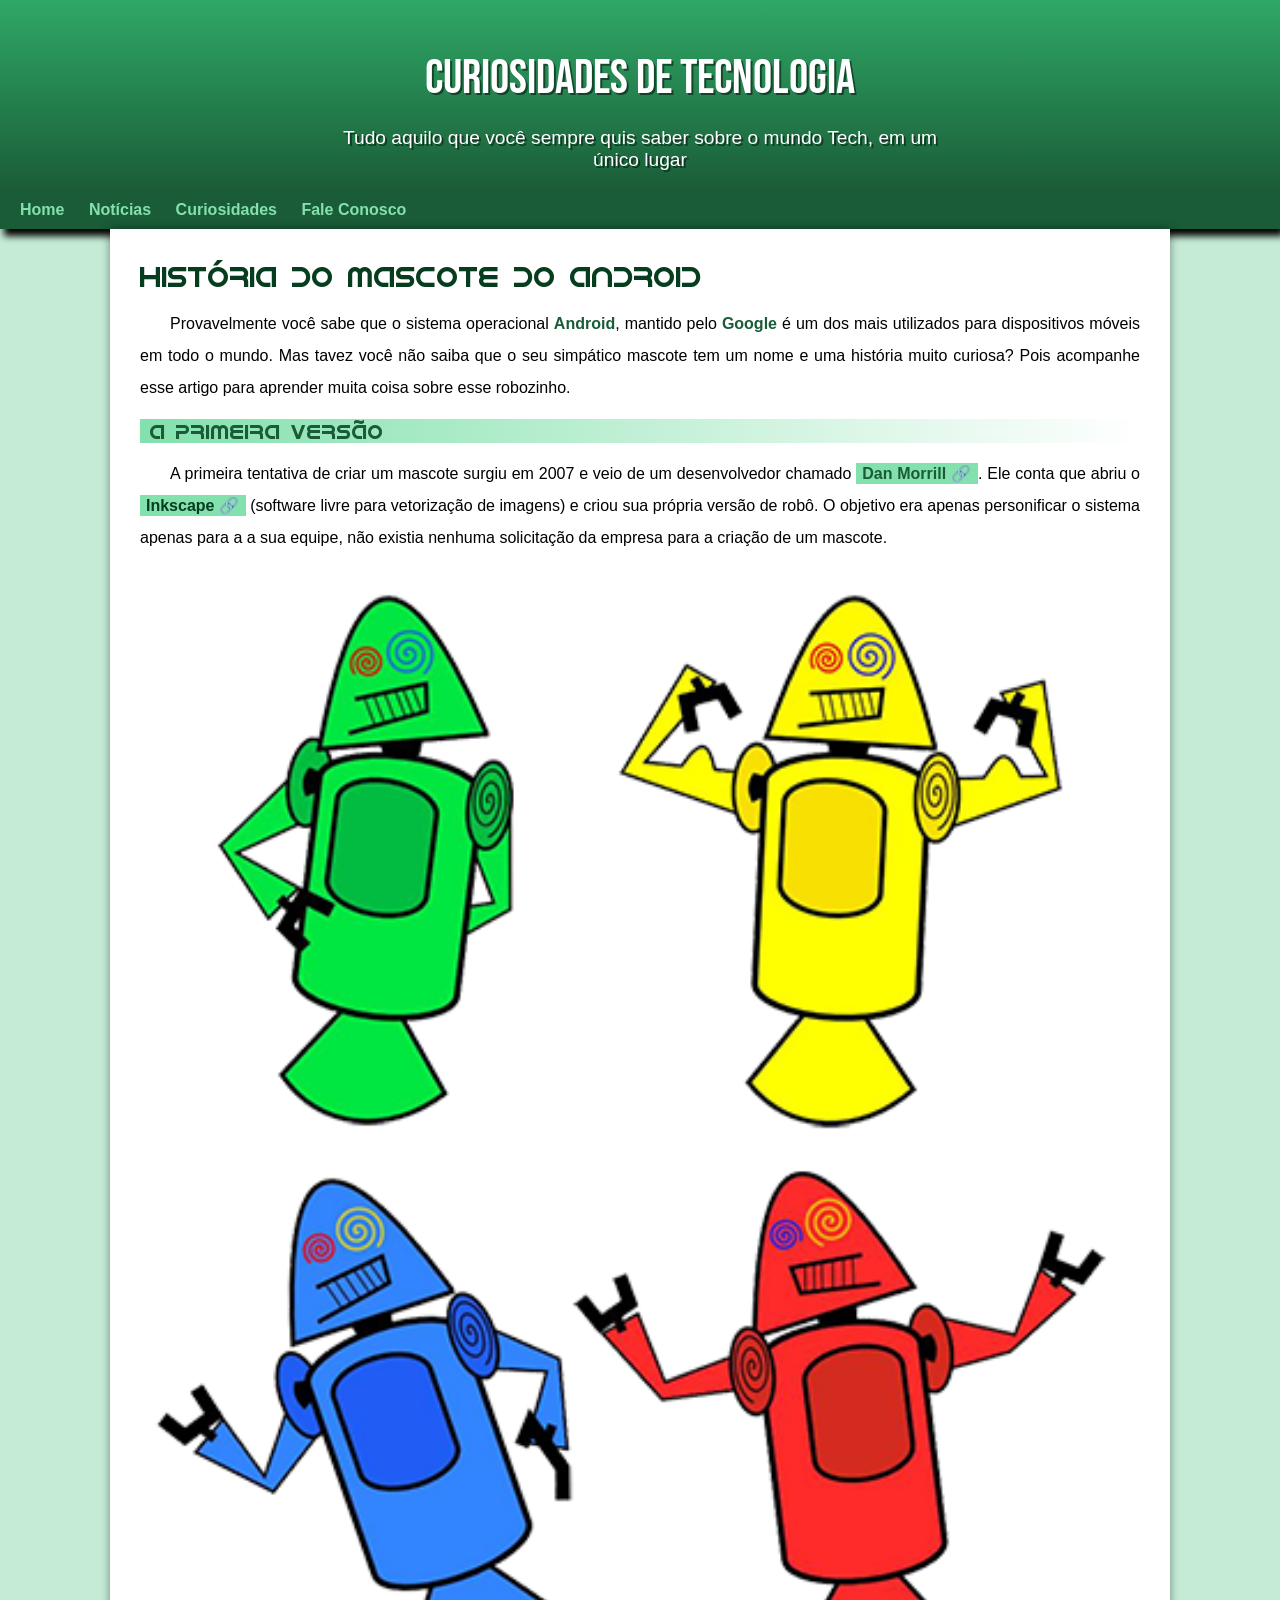
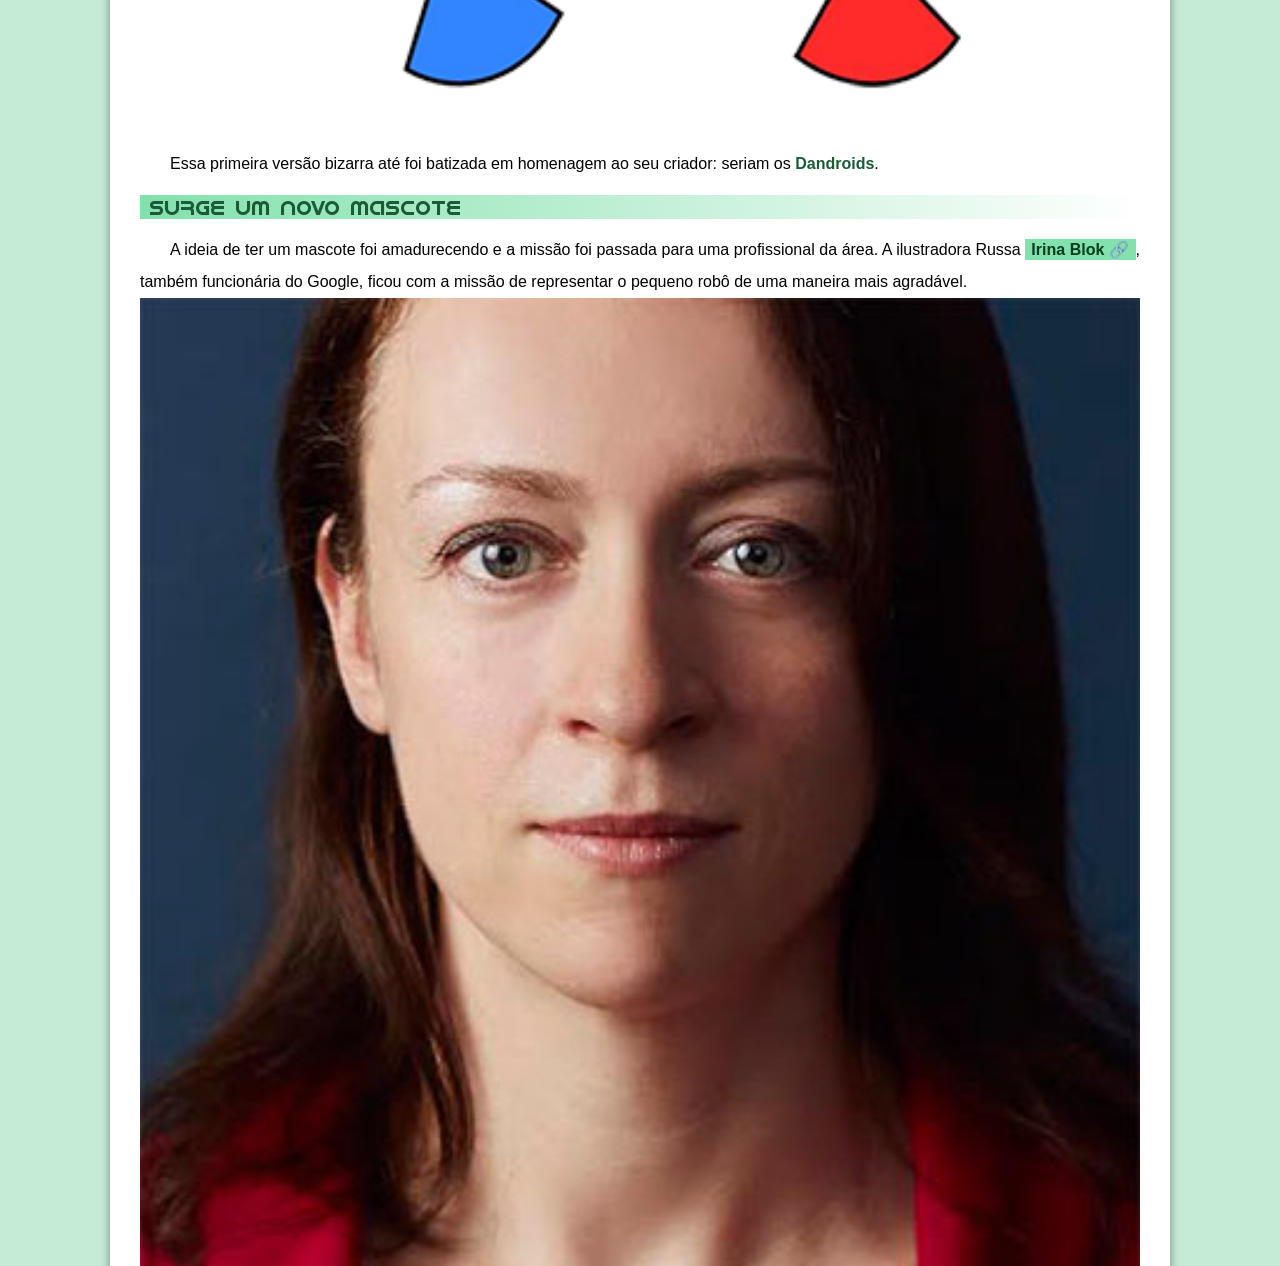
==== index.html @ b74cd429 "novo site" ====
<!DOCTYPE html>
<html lang="pt-br">
<head>
    <meta charset="UTF-8">
    <meta name="viewport" content="width=device-width, initial-scale=1.0">
    <title>Como surgiu o mascote do Android?</title>
    <link rel="shortcut icon" href="imagens/favicon.ico" type="image/x-icon">
    <link rel="stylesheet" href="estilo/estilo.css">
</head>
<body>
    <header>
        <h1>Curiosidades de Tecnologia</h1>
        
        <p>Tudo aquilo que você sempre quis saber sobre o mundo Tech, em um único lugar</p>
    </header>

    <nav>
        <a href="#">Home</a>
        <a href="#">Notícias</a>
        <a href="#">Curiosidades</a>
        <a href="#">Fale Conosco</a>
    </nav>

<main>
    <h1>História do Mascote do Android</h1>
    
    <p>Provavelmente você sabe que o sistema operacional <strong>Android</strong>, mantido pelo <strong>Google</strong> é um dos mais utilizados para dispositivos móveis em todo o mundo. Mas tavez você não saiba que o seu simpático mascote tem um nome e uma história muito curiosa? Pois acompanhe esse artigo para aprender muita coisa sobre esse robozinho.</p>
    
    <h2>A primeira versão</h2>
    
    <p>A primeira tentativa de criar um mascote surgiu em 2007 e veio de um desenvolvedor chamado <a href="https://androidcommunity.com/dan-morrill-shows-us-the-android-mascot-that-almost-was-20130103/" target="_blank" class="externo"><strong>Dan Morrill</strong></a>. Ele conta que abriu o <strong><a href="https://inkscape.org/" target="_blank" class="externo">Inkscape</a></strong> (software livre para vetorização de imagens) e criou sua própria versão de robô. O objetivo era apenas personificar o sistema apenas para a a sua equipe, não existia nenhuma solicitação da empresa para a criação de um mascote.</p>

    <picture>
        <source media="(max-width: 600px)" srcset="imagens/dan-droids-pq.png" type="image/png">
        <img src="imagens/dan-droids.png" alt="Imagem - DanDroids">
    </picture>
    
    <p>Essa primeira versão bizarra até foi batizada em homenagem ao seu criador: seriam os <strong>Dandroids</strong>.</p>

    <h2>Surge um novo mascote</h2>
    
    <p>A ideia de ter um mascote foi amadurecendo e a missão foi passada para uma profissional da área. A ilustradora Russa <strong><a href="https://www.irinablok.com/" target="_blank" class="externo">Irina Blok</a></strong>, também funcionária do Google, ficou com a missão de representar o pequeno robô de uma maneira mais agradável.</p>
    
    <picture>
        <source media="(max-width: 600px)" srcset="imagens/irina-blok-pq.jpg" type="image/jpg">
        <img src="imagens/irina-blok.jpg" alt="Imagem - IrinaBlok">
    </picture>
    
    <p>A ideia principal da Irina era representar tudo graficamente com poucos traços e de forma mais chapada. O desenho também deveria gerar identificação rápida com quem o olha. Surgiu então o <strong>Bugdroid</strong>, o novo mascote do Android.</p>
    
    
    <img class="image" src="imagens/bugdroid.png" alt="Imagem - BugDroid">
    
    
    <p>A principal inspiração para os traços do novo Bugdroid veio daqueles bonequinhos que ilustram portas de banheiro para indicar o gênero de cada porta. Conta a lenda que a artista estava criando em sua mesa no escritório do <strong>Google</strong> e olhou para o lado dos banheiros e a identificação foi imediata: simples, limpo, objetivo.</p>
    
    <div class="video">
        <iframe width="560" height="315" src="https://www.youtube.com/embed/l2UDgpLz20M?si=aoc97kZUAk71Qyr_" title="YouTube video player" frameborder="0" allow="accelerometer; autoplay; clipboard-write; encrypted-media; gyroscope; picture-in-picture; web-share" referrerpolicy="strict-origin-when-cross-origin" allowfullscreen></iframe>
    </div>
    
    
    <aside> 
        <h3>Quer aprender mais?</h3>
        
        <p>Outro assunto curioso em relação ao Android é que cada versão sempre foi nomeada em homenagem a um doce, em ordem alfabética a partir da versão 1.5 até a 9.0.</p>
        
        <ul>
            <li>1.5 - <abbr title="Bolo de Copo">Cupcake</abbr></li>
            <li>1.6 - <abbr title="Rosquinha">Donut</abbr></li>
            <li>3.0 - <abbr title="Bomba">Eclair</abbr></li>
            <li>2.2 - <abbr title="Iogurte Congelado">Froyo</abbr></li>
            <li>2.3 - <abbr title="Biscoito de Gengibre">Gingerbread</abbr></li>
            <li>3.0 - <abbr title="Favo de Mel">Honeycomb</abbr></li>
            <li>4.0 - <abbr title="Sanduíche de Sorvete">Ice Cream Sandwich</abbr></li>
            <li>4.1 - <abbr title="Jujuba">Jelly Bean</abbr></li>
            <li>4.4 - <abbr title="KitKat">KitKat</abbr></li>
            <li>5.0 - <abbr title="Pirulito">Lolipop</abbr></li>
            <li>6.0 - <abbr title="Marshmallow">Marshmallow</abbr></li>
            <li>7.0 - <abbr title="Torrone">Nougat</abbr></li>
            <li>8.0 - <abbr title="Oreo">Oreo</abbr></li>
            <li>9.0 - <abbr title="Torta">Pie</abbr></li>
        </ul>
        
        <p>Infelizmente, o <strong>Android Q</strong> não existiu, pois o Google resolveu pôr fim a essa divertida prática e começou a usar numerações, o que deu origem ao Android 10.</p>
        
        <p>Acesse aqui o site <strong><a href="https://www.android.com/why-android/" target="_blank" class="externo">Android History</a></strong> para conhecer a sequência das versões "adocicadas" e o que cada uma trouxe para o sistema Android.</p>

    </aside>

    <p>Então é isso! Espero que você tenha gostado do nosso artigo com essa curiosidade sobre o sistema <strong>Android</strong> e seu simpático mascote.</p>
</main>
<footer>
    <p>Site criado por <strong><a href="https://github.com/gustavoguanabara" target="_blank">Gustavo Guanabara</a></strong> para o <strong><a href="https://www.youtube.com/cursoemvideo" target="_blank">CursoemVideo</a></strong>.</p>
</footer>
</body>
</html>
---- estilo/estilo.css ----
@charset "UTF-8";

@import url('https://fonts.googleapis.com/css2?family=Bebas+Neue&display=swap');

@font-face {
    font-family: 'Android';
    src: url('../fontes/idroid.otf')
    format(opentype);
    font-weight: normal;
}



/*
    #c5ebd6
    #83e1ad
    #3ddc84
    #2fa866
    #1a5c37
    #063d1e
*/

:root {
    --color01: #c5ebd6;
    --color02: #83e1ad;
    --color03: #3ddc84;
    --color04: #2fa866;
    --color05: #1a5c37;
    --color06: #063d1e;

    --font-normal: Arial, Verdana, Helvetica, sans-serif;
    --font-android: 'Android';
    --font-personalizada: "Bebas Neue", sans-serif;

}

*{
    margin: 0px;
    padding: 0px;
}

body {
    font-family: var(--font-normal);
    background-color: var(--color01);
}

header {
    background-image: linear-gradient(to bottom, var(--color04), var(--color05));
    min-height: 150px;
}

header h1 {
    
    color: white;
    font-family: var(--font-personalizada);
    font-weight: normal;
    font-size: 3em;
    padding-top: 50px;
    text-shadow: 2px 2px rgba(0, 0, 0, 0.485);
    text-align: center;
}

header p {

    color: white;
    font-family: var(--font-normal);
    padding: 20px;
    font-weight: normal;
    font-size: 1.2em;
    max-width: 600px;
    margin: auto;
    text-shadow: 2px 2px rgba(0, 0, 0, 0.485);
    text-align: center;
}

nav {
    background-color: var(--color05);
    padding: 10px;
    box-shadow: 4px 7px 7px black;
    
}

nav > a {

    color: var(--color02);
    padding: 10px;
    font-weight: bold;
    font-size: 1em;
    text-decoration: none;
}

nav > a:hover {

    background-color: var(--color04);
    color: var(--color05);
    border-radius: 5px;
    transition-duration: 0.5s;    
}

main {

    background-color: white;
    padding: 30px;
    max-width: 1000px;
    min-width: 300px;
    margin: auto;
    margin-bottom: 30px;
    border-bottom-right-radius: 10px;
    border-bottom-left-radius: 10px;
    box-shadow: 0px 0px 10px 0px rgba(0, 0, 0, 0.426);
}

main strong {
    color: var(--color05);
    font-weight: bold;
}


.externo {
    text-decoration: none;
    background-color: var(--color02);
    color: var(--color06);
    padding: 2px;
    padding-left: 6px;

}

.externo:hover {
    text-decoration: underline;
    color: var(--color05);
}

.externo::after {
    content: '\00A0\1F517\00A0';
}

main h1 {
    font-family: var(--font-android);
    color: var(--color06);
    font-size: 1.8em;
    font-weight: normal;
}

main h2 {
    
    background-image: linear-gradient(to right, var(--color02), transparent);
    color: var(--color05);
    margin-top: 15px;
    text-indent: 10px;
    font-family: var(--font-android);
    font-size: 1.3em;
    font-weight: normal;
    
    
}

main p {
   
    margin-top: 15px;
    text-indent: 30px;
    line-height: 2em;
    text-align: justify;
}

div.video {
    background-color: var(--color06);
    margin: 0px -30px 30px -30px;
    padding: 10px;
    padding-bottom: 50%;
    position: relative;
}

div.video > iframe {
    position: absolute;
    top: 5%;
    left: 5%;
    width: 90%;
    height: 90%;
}

img {
    width: 100%;
}

.image {
    max-width: 350px;
    display: block;
    margin: auto;
}

aside {
    background-color: var(--color02);
    padding: 10px;
    border-radius: 10px;
    box-shadow: 0px 0px 10px 0px rgba(0, 0, 0, 0.426);

}

aside > h3 {
    background-color: var(--color05);
    color: white;
    font-family: var(--font-android);
    padding: 10px;
    margin: -10px -10px 0px -10px;
    border-top-left-radius: 10px;
    border-top-right-radius: 10px;

}

aside > ul {   

    list-style-type: '\2714\00A0\00A0';
    list-style-position: inside;
    columns: 2;
}




footer {
    background-color: var(--color06);
    text-align: center;
    font-size: 0.8em;

}

footer > p {
    color: white;
    padding-top: 5px;
    padding-bottom: 5px;
}

footer a {
    color: white;
    text-decoration: none;
}

footer a:hover {
    color: var(--color02);
    text-decoration: underline;
}
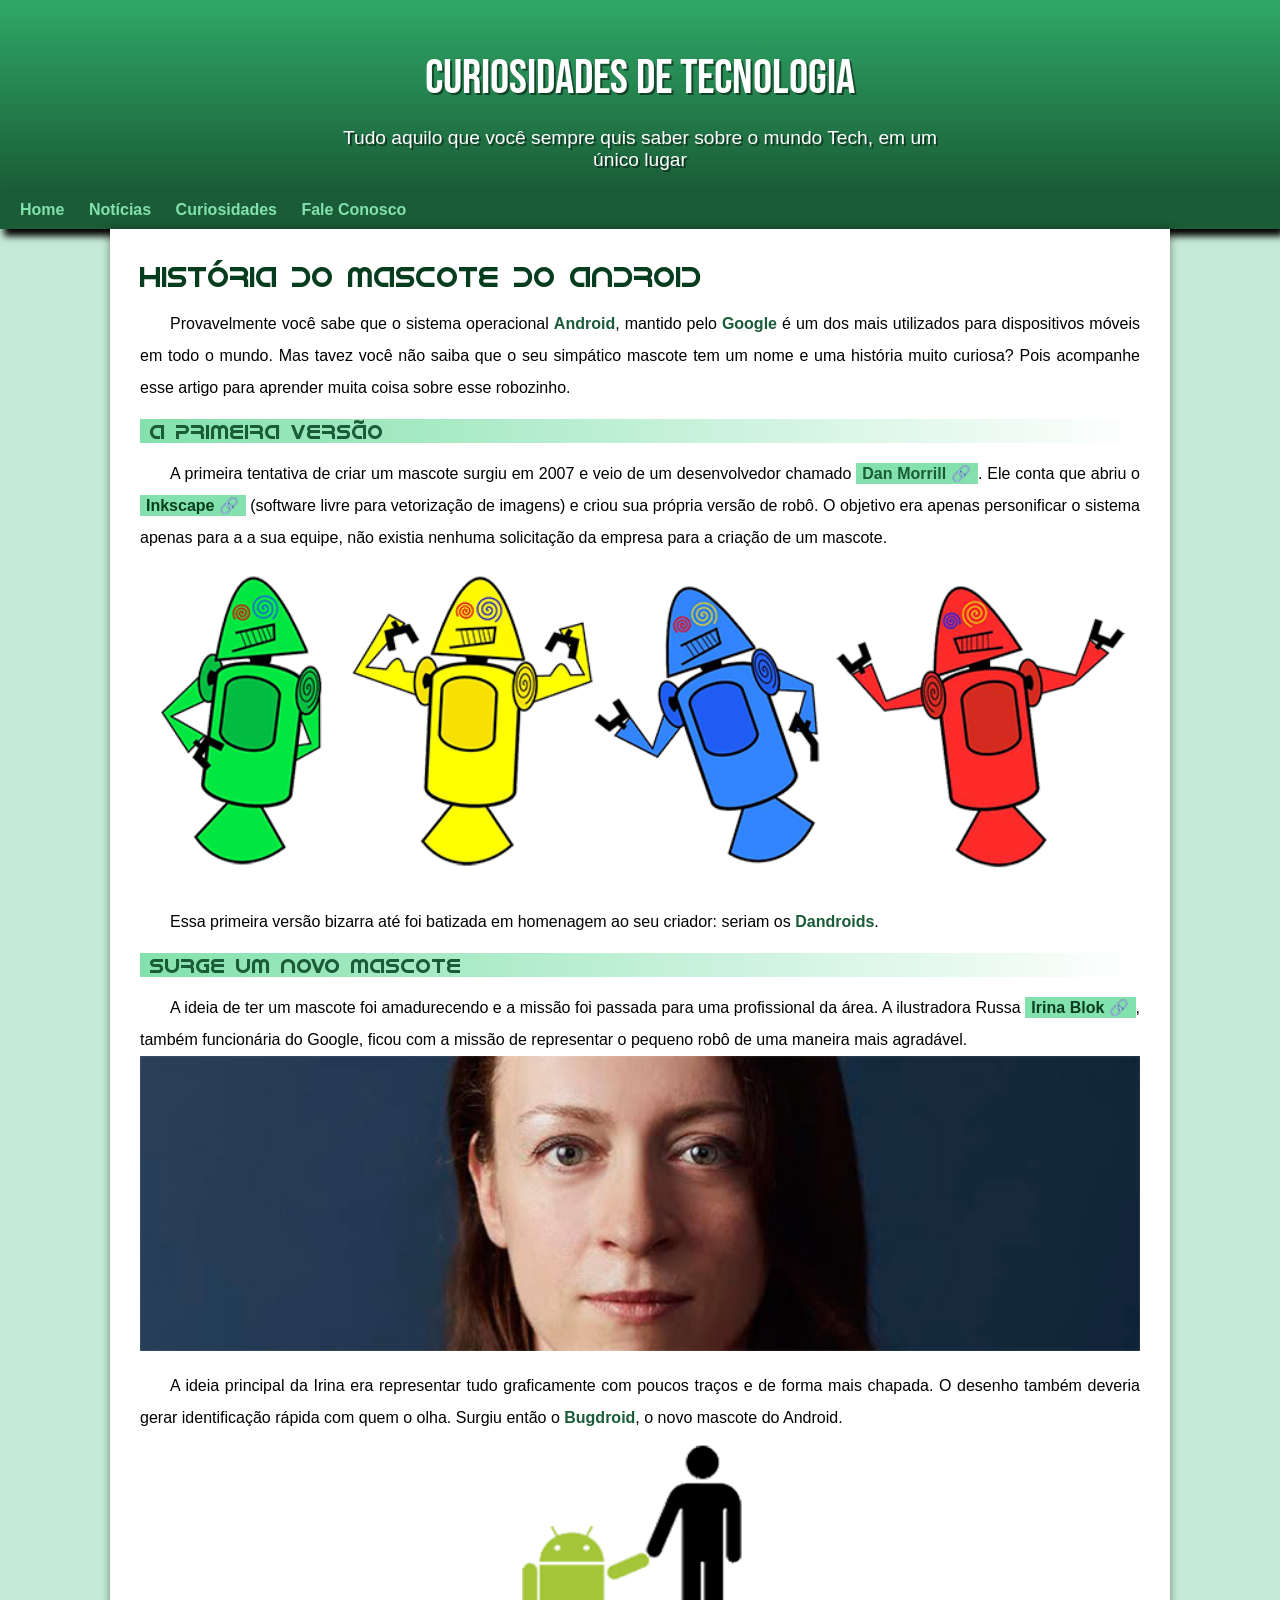
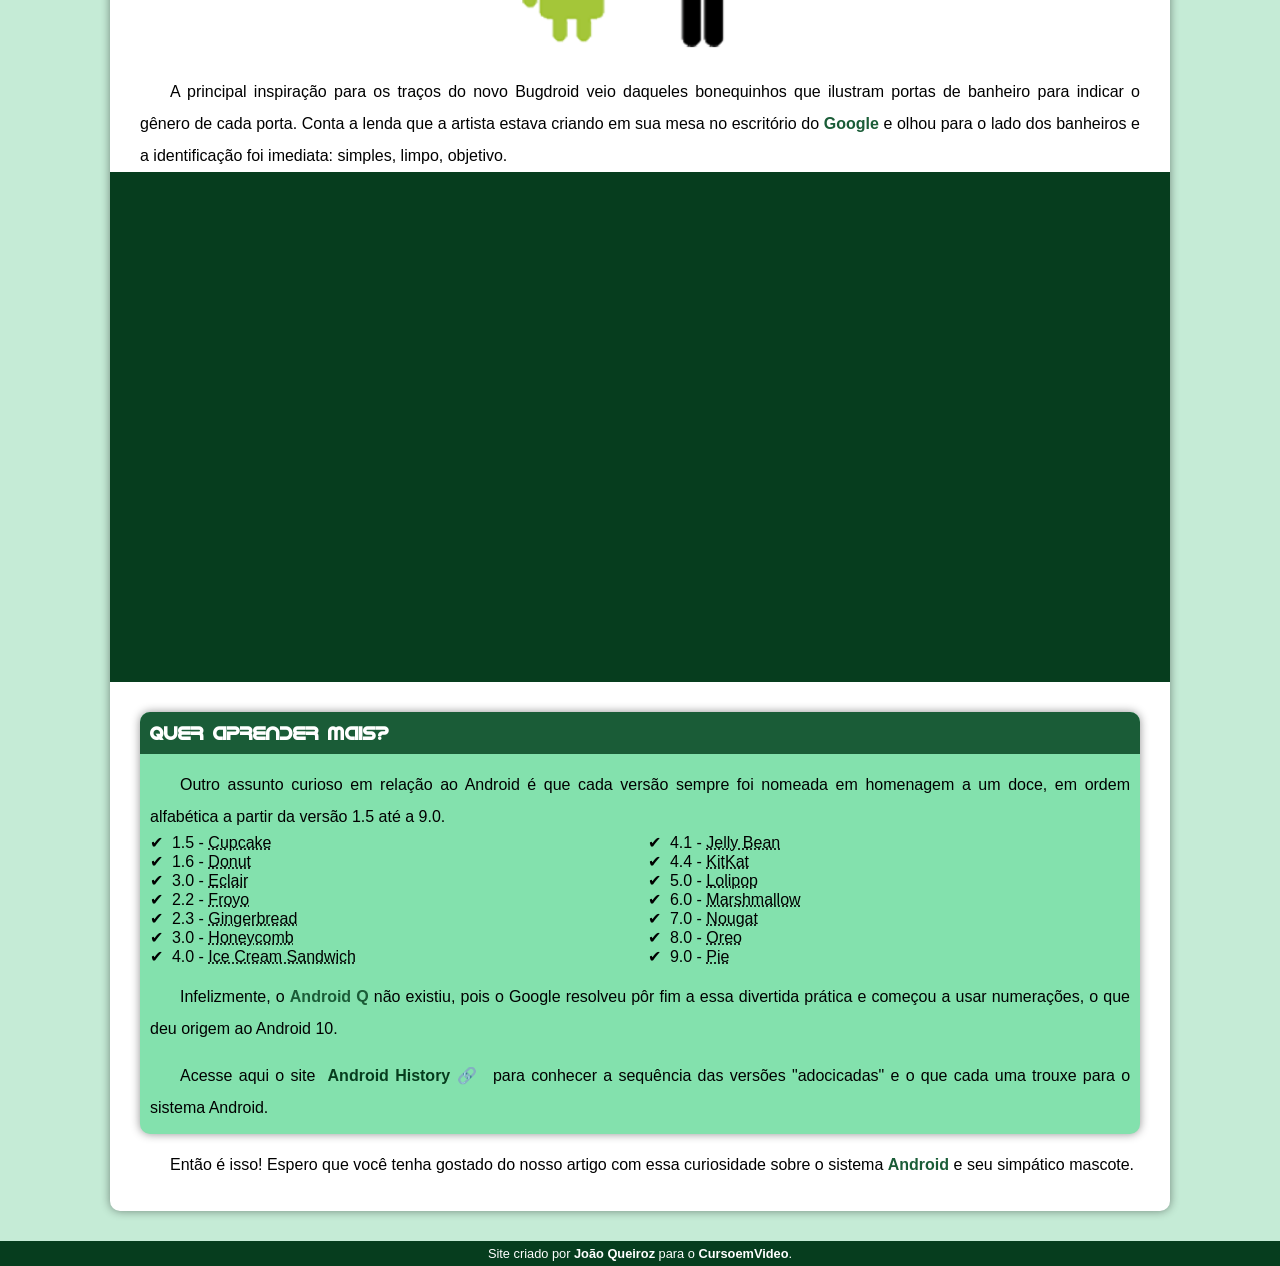
==== commit 74a4f56d: "novo site" ====
--- a/index.html
+++ b/index.html
@@ -90,7 +90,7 @@
     <p>Então é isso! Espero que você tenha gostado do nosso artigo com essa curiosidade sobre o sistema <strong>Android</strong> e seu simpático mascote.</p>
 </main>
 <footer>
-    <p>Site criado por <strong><a href="https://github.com/gustavoguanabara" target="_blank">Gustavo Guanabara</a></strong> para o <strong><a href="https://www.youtube.com/cursoemvideo" target="_blank">CursoemVideo</a></strong>.</p>
+    <p>Site criado por <strong><a href="https://github.com/joaovitorqueiroz7" target="_blank">João Queiroz</a></strong> para o <strong><a href="https://www.youtube.com/cursoemvideo" target="_blank">CursoemVideo</a></strong>.</p>
 </footer>
 </body>
 </html>
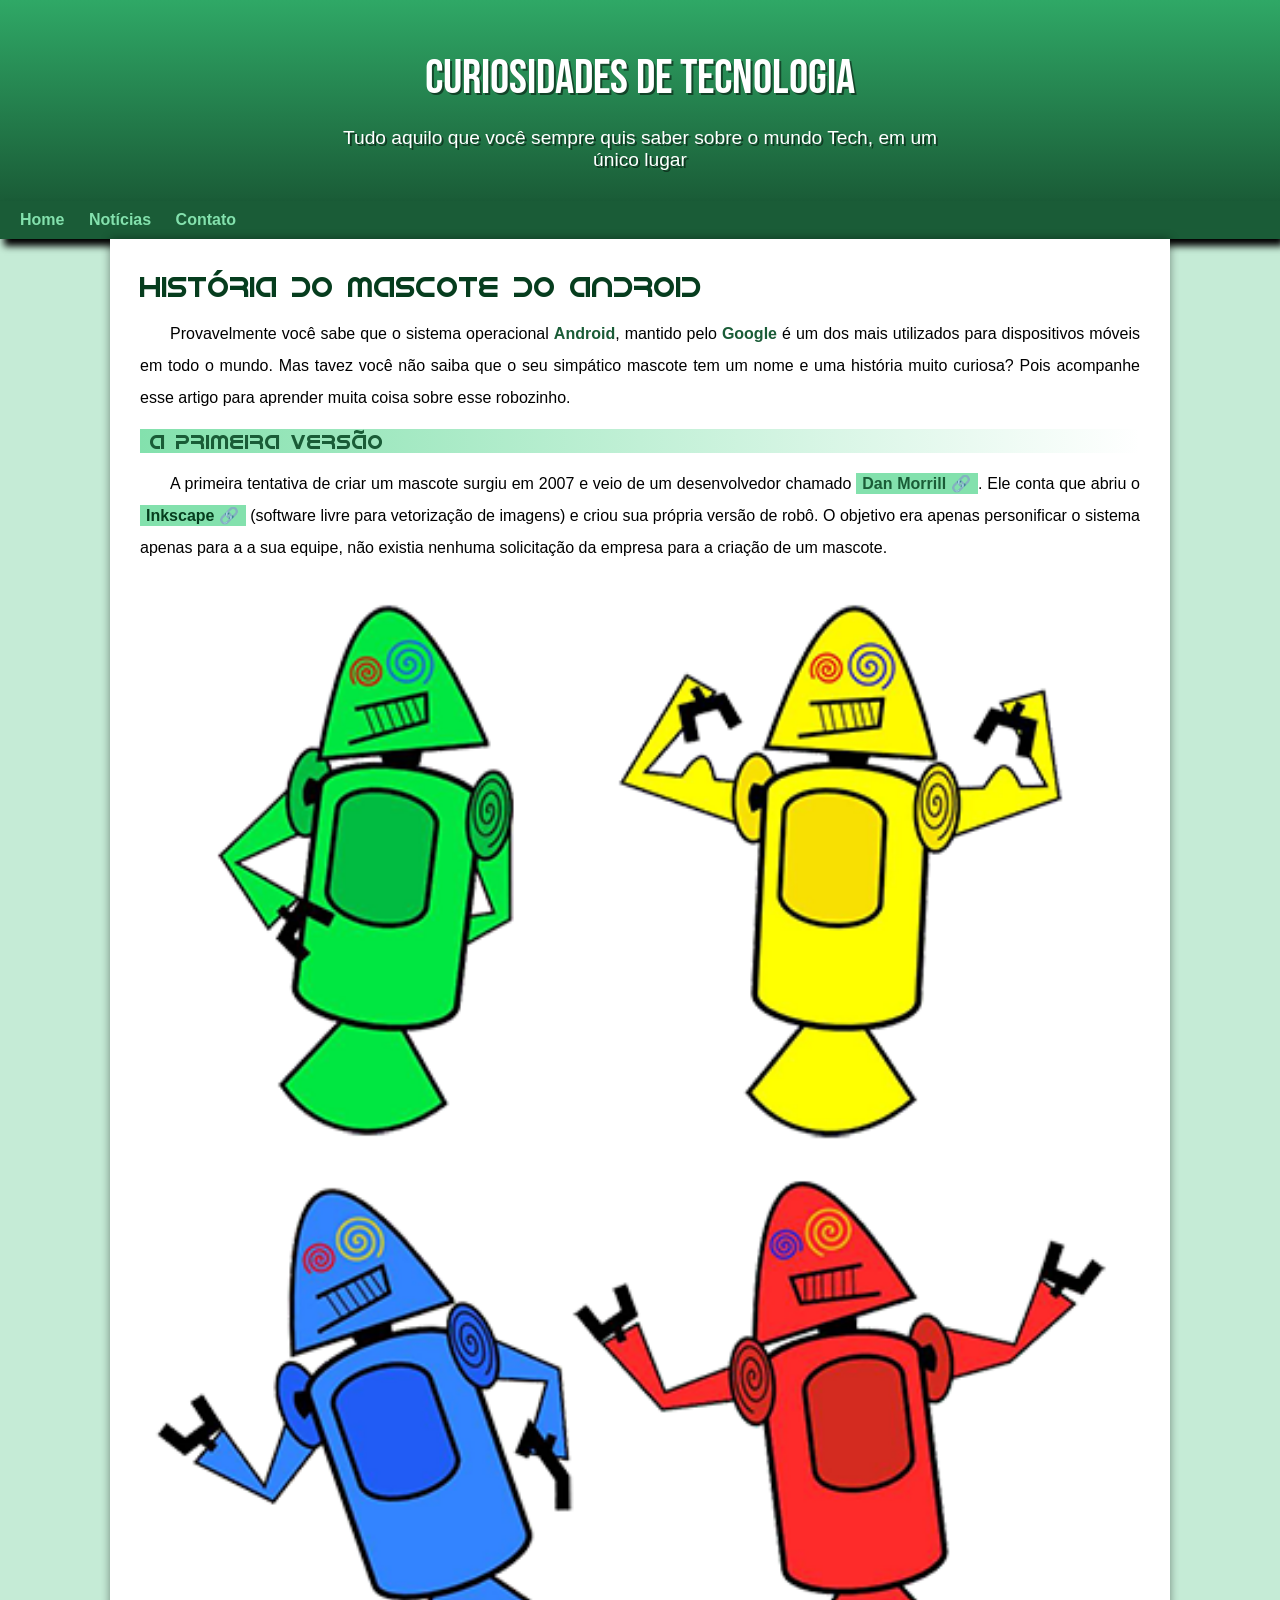
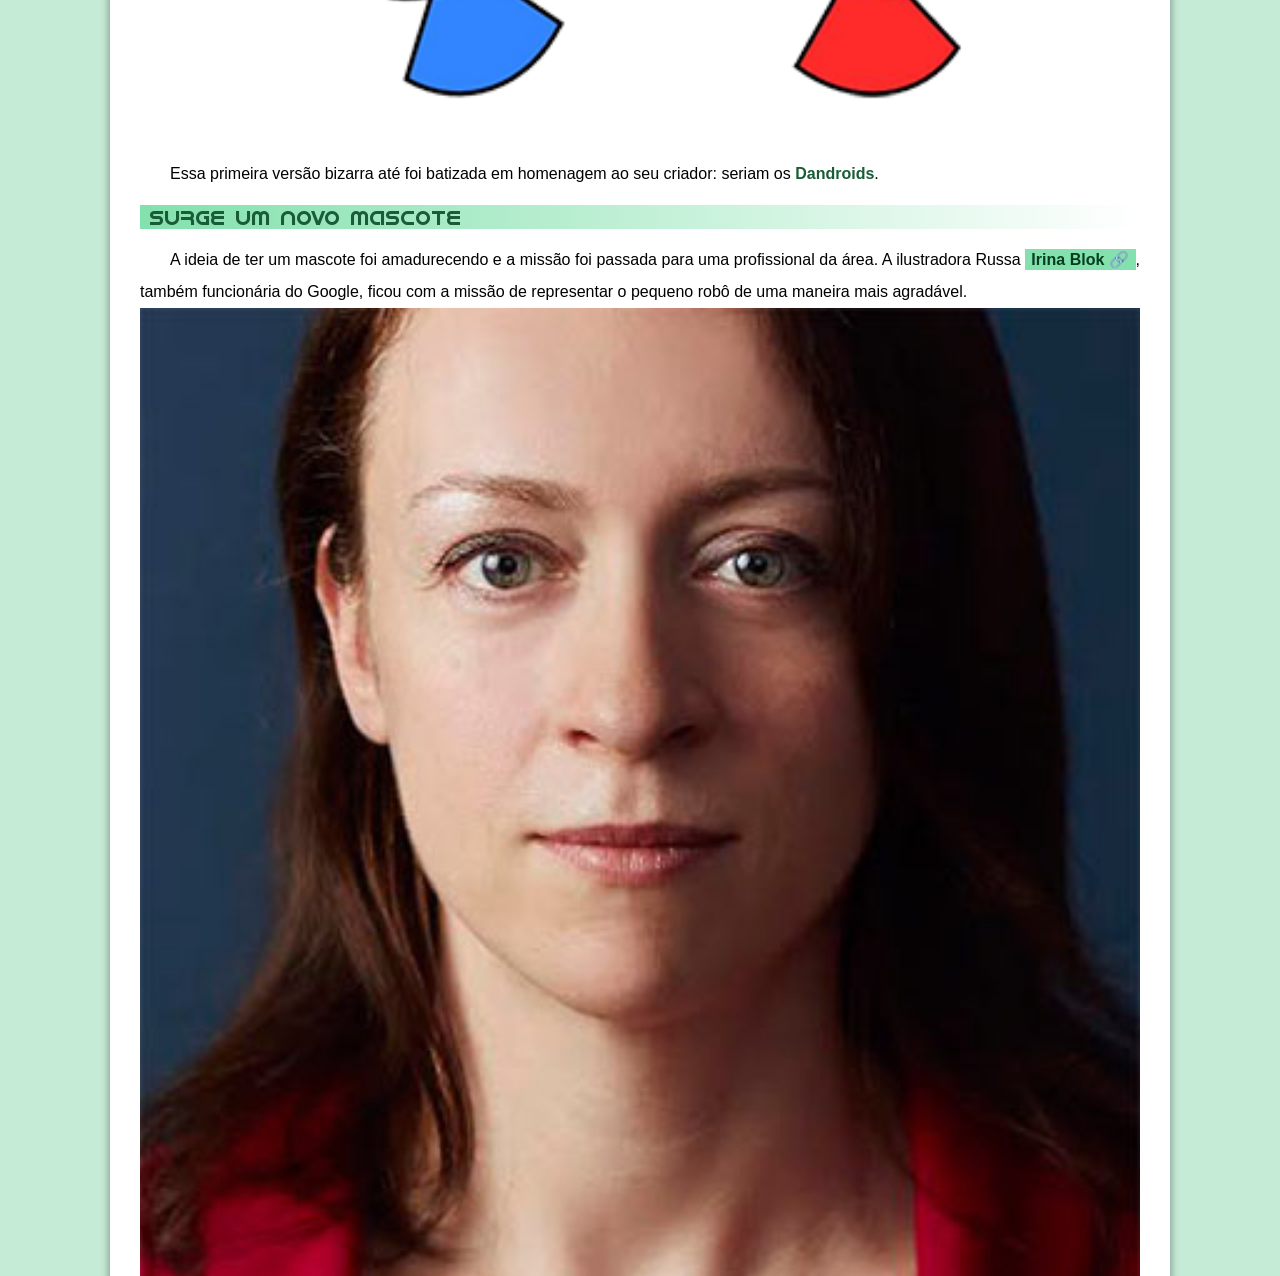
==== commit f3e493c9: "problema de padding corrigido" ====
--- a/index.html
+++ b/index.html
@@ -17,8 +17,7 @@
     <nav>
         <a href="#">Home</a>
         <a href="#">Notícias</a>
-        <a href="#">Curiosidades</a>
-        <a href="#">Fale Conosco</a>
+        <a href="#">Contato</a>
     </nav>
 
 <main>
--- a/estilo/estilo.css
+++ b/estilo/estilo.css
@@ -64,7 +64,7 @@
 
     color: white;
     font-family: var(--font-normal);
-    padding: 20px;
+    padding: 20px 10px 30px 10px;
     font-weight: normal;
     font-size: 1.2em;
     max-width: 600px;
@@ -78,6 +78,7 @@
     padding: 10px;
     box-shadow: 4px 7px 7px black;
     
+    
 }
 
 nav > a {
@@ -85,9 +86,13 @@
     color: var(--color02);
     padding: 10px;
     font-weight: bold;
+    
     font-size: 1em;
     text-decoration: none;
-}
+   
+}
+
+
 
 nav > a:hover {
 
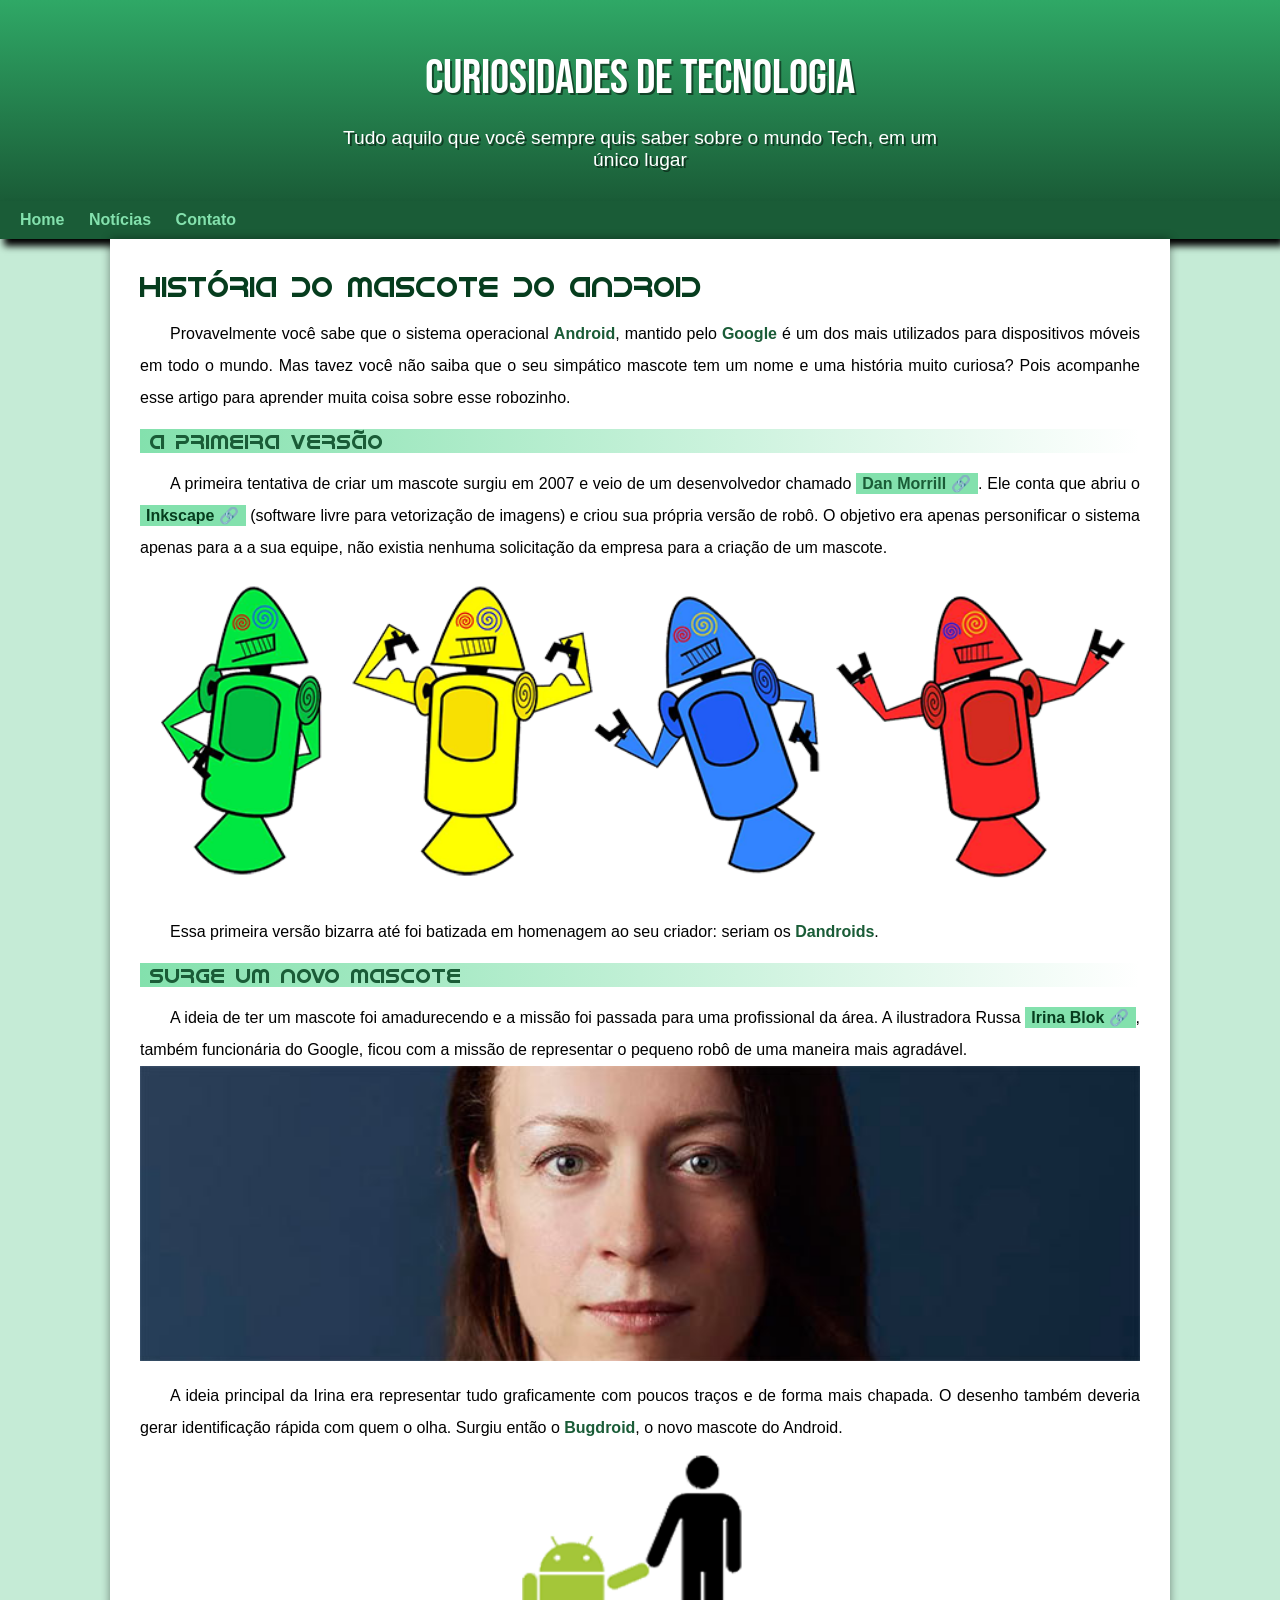
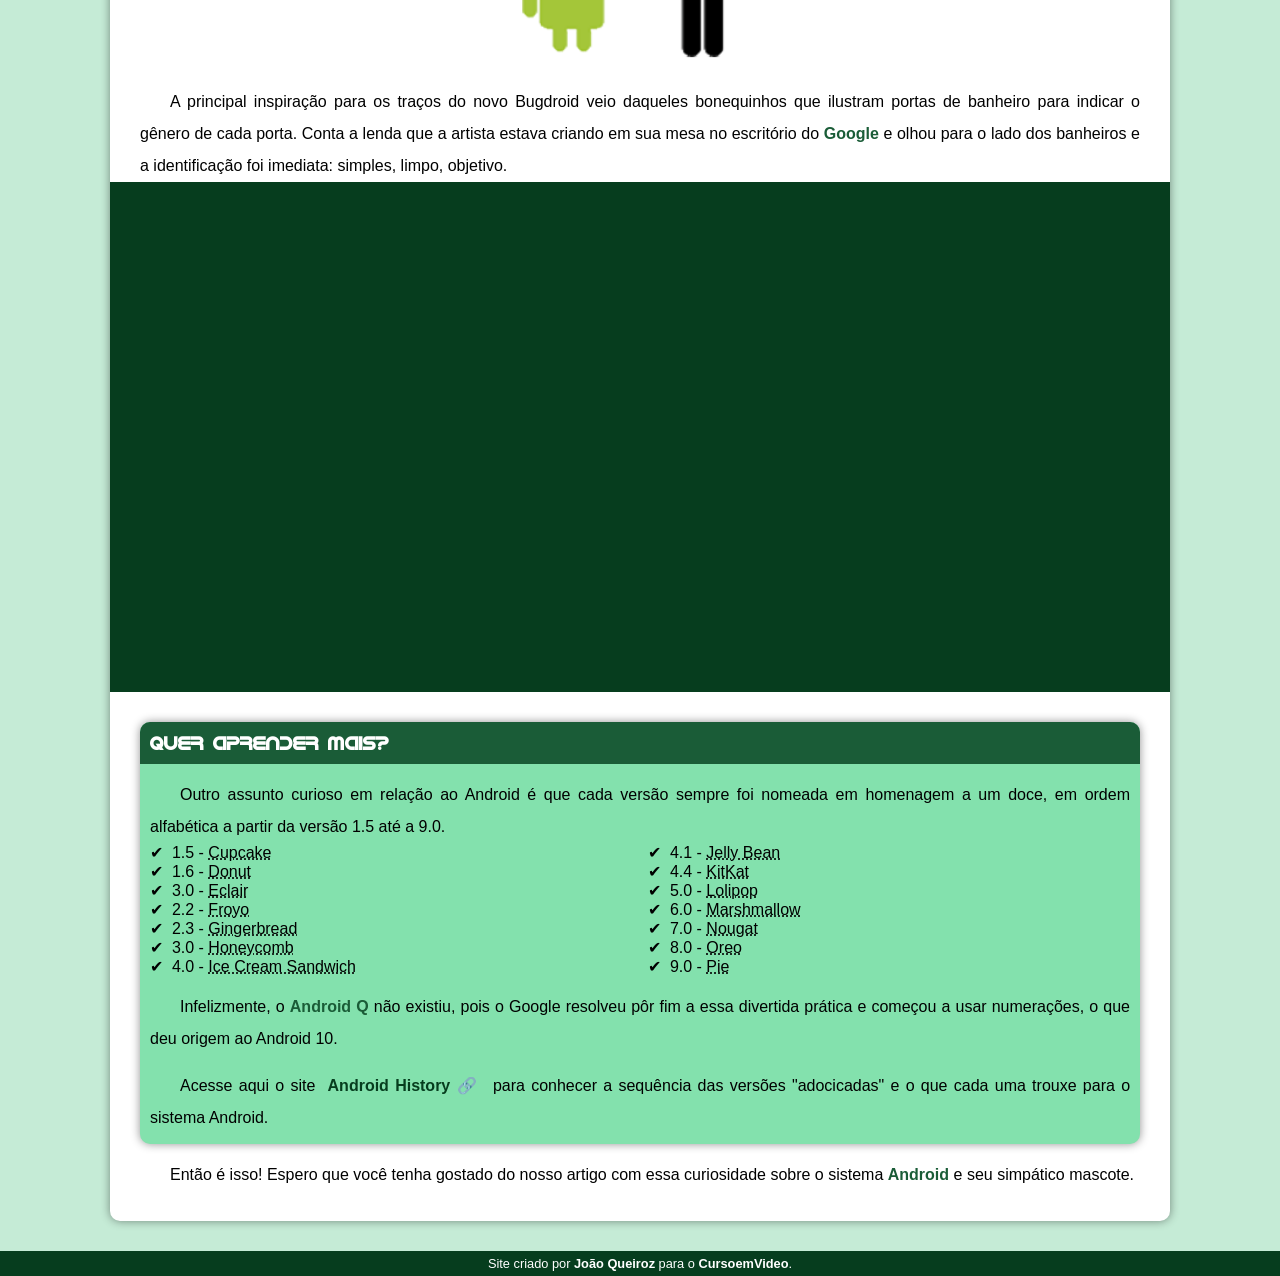
==== commit 5ab76051: "Update index.html" ====
--- a/index.html
+++ b/index.html
@@ -34,7 +34,7 @@
         <img src="imagens/dan-droids.png" alt="Imagem - DanDroids">
     </picture>
     
-    <p>Essa primeira versão bizarra até foi batizada em homenagem ao seu criador: seriam os <strong>Dandroids</strong>.</p>
+    <p>Essa primeira versão bizarra até foi batizada em homenagem ao seu criador: seriam os <strong>Dandroids</strong>.</p> 
 
     <h2>Surge um novo mascote</h2>
     
